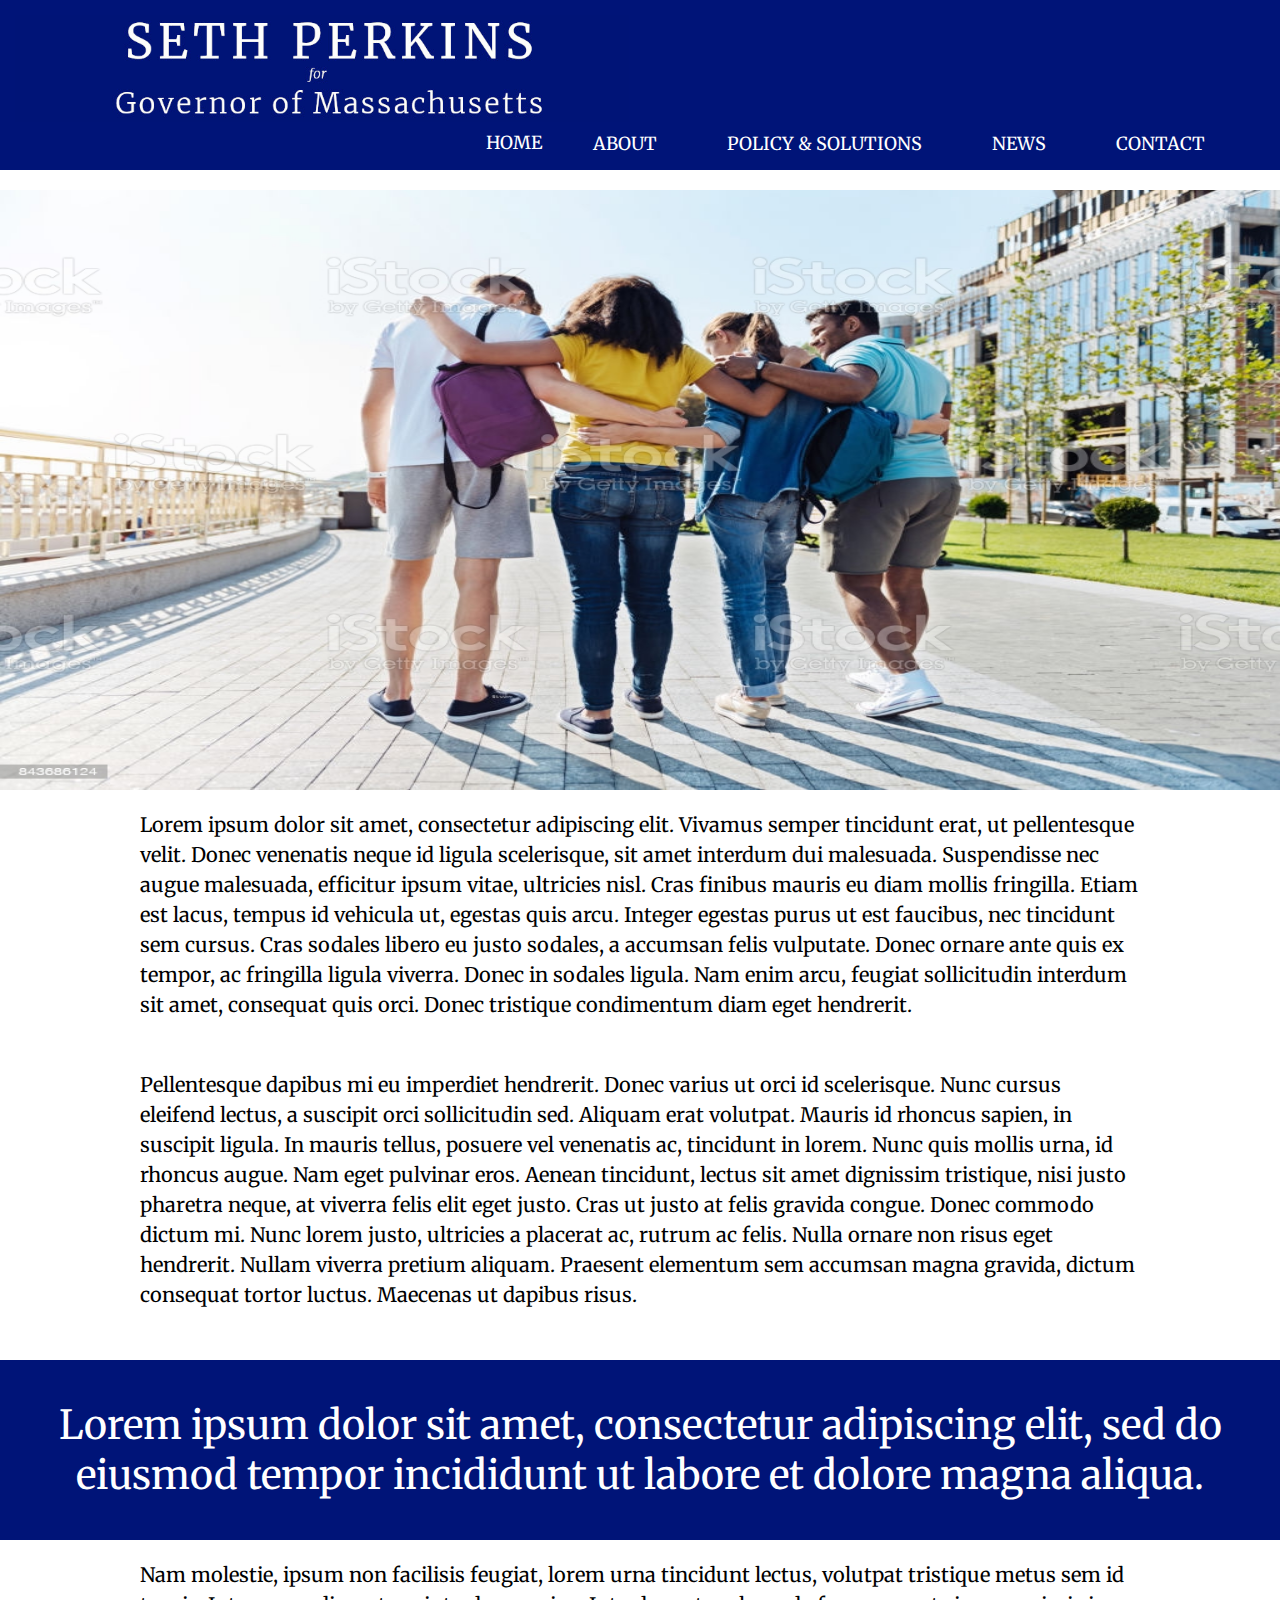
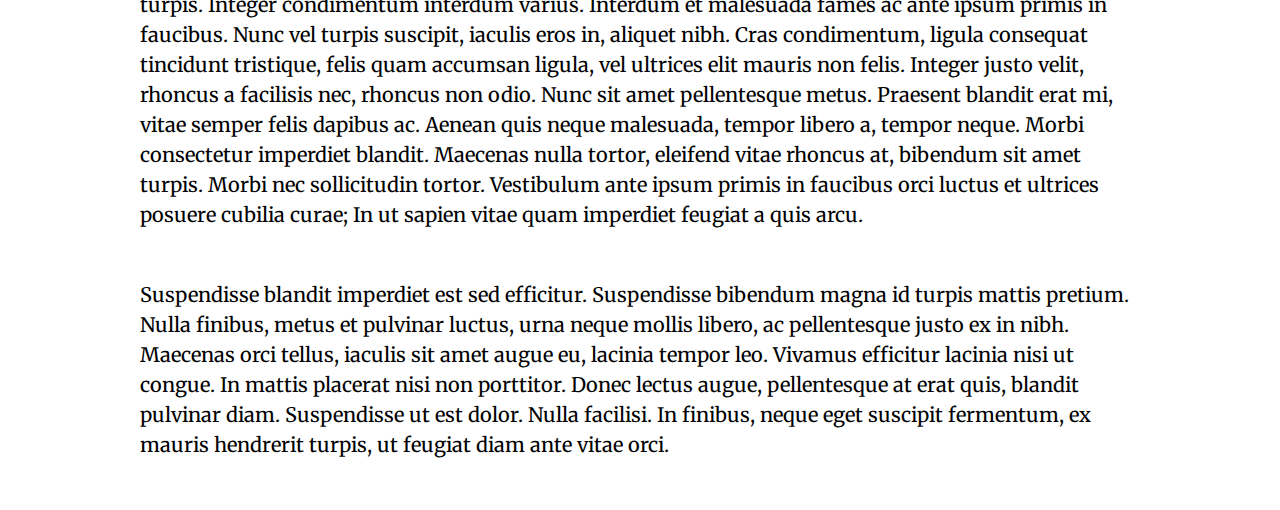
==== index.html @ c6f62f86 "moved home button" ====
<!DOCTYPE HTML>

<html>
	<head>
		<title class="title">Perkins 2022</title>
		<script src="javascript/slideshow.js"></script>
		<link rel="preconnect" href="https://fonts.gstatic.com">
		<link href="https://fonts.googleapis.com/css2?family=Merriweather&display=swap" rel="stylesheet">
		<link rel="stylesheet" href="css/perkins.css">
	</head>
	<body>
<header class="header">
		<a href="index.html"><img src="images/name-banner-smaller.jpg" class="name"></a>
		<div class="topnav">  
				
  <div class="dropdown">
    <button class="dropbtn">Contact
    </button>
    <div class="dropdown-content">
      <a href="example.html">Link 1</a>
      <a href="example.html">Link 2</a>
      <a href="example.html">Link 3</a>
    </div>
  </div>
            <div class="dropdown">
    <button class="dropbtn">News
    </button>
    <div class="dropdown-content">
      <a href="example.html">Link 1</a>
      <a href="example.html">Link 2</a>
      <a href="example.html">Link 3</a>
    </div>
  </div>
            <div class="dropdown">
    <button class="dropbtn">Policy &amp; Solutions
    </button>
    <div class="dropdown-content">
      <a href="example.html">Link 1</a>
      <a href="example.html">Link 2</a>
      <a href="example.html">Link 3</a>
    </div>
  </div>
            <div class="dropdown">
    <button class="dropbtn">About
    </button>
    <div class="dropdown-content">
      <a href="example.html">Link 1</a>
      <a href="example.html">Link 2</a>
      <a href="example.html">Link 3</a>
    </div>
  </div>
  <a href="index.html">Home</a>
		</div>
	</header>
<br>
	
	<main>
<div class="slider" id="main-slider">
	<div class="slider-wrapper">
		<img src="images/boston.jpg" class="slide" style="opacity: 1;">
		<img src="images/bog.jpg" class="slide" style="opacity: 0;">
		<img src="images/youths.jpg" class="slide" style="opacity: 1;">
		<img src="images/farm.jpg" class="slide" style="opacity: 0;">
	</div>
</div>	


 <p>Lorem ipsum dolor sit amet, consectetur adipiscing elit. Vivamus semper tincidunt erat, ut pellentesque velit. Donec venenatis neque id ligula scelerisque, sit amet interdum dui malesuada. Suspendisse nec augue malesuada, efficitur ipsum vitae, ultricies nisl. Cras finibus mauris eu diam mollis fringilla. Etiam est lacus, tempus id vehicula ut, egestas quis arcu. Integer egestas purus ut est faucibus, nec tincidunt sem cursus. Cras sodales libero eu justo sodales, a accumsan felis vulputate. Donec ornare ante quis ex tempor, ac fringilla ligula viverra. Donec in sodales ligula. Nam enim arcu, feugiat sollicitudin interdum sit amet, consequat quis orci. Donec tristique condimentum diam eget hendrerit.</p>

<p>Pellentesque dapibus mi eu imperdiet hendrerit. Donec varius ut orci id scelerisque. Nunc cursus eleifend lectus, a suscipit orci sollicitudin sed. Aliquam erat volutpat. Mauris id rhoncus sapien, in suscipit ligula. In mauris tellus, posuere vel venenatis ac, tincidunt in lorem. Nunc quis mollis urna, id rhoncus augue. Nam eget pulvinar eros. Aenean tincidunt, lectus sit amet dignissim tristique, nisi justo pharetra neque, at viverra felis elit eget justo. Cras ut justo at felis gravida congue. Donec commodo dictum mi. Nunc lorem justo, ultricies a placerat ac, rutrum ac felis. Nulla ornare non risus eget hendrerit. Nullam viverra pretium aliquam. Praesent elementum sem accumsan magna gravida, dictum consequat tortor luctus. Maecenas ut dapibus risus.</p>

    <div class="pullquote">
    <span>Lorem ipsum dolor sit amet, consectetur adipiscing elit, sed do eiusmod tempor incididunt ut labore et dolore magna aliqua.</span>
    </div>
    
    <p>Nam molestie, ipsum non facilisis feugiat, lorem urna tincidunt lectus, volutpat tristique metus sem id turpis. Integer condimentum interdum varius. Interdum et malesuada fames ac ante ipsum primis in faucibus. Nunc vel turpis suscipit, iaculis eros in, aliquet nibh. Cras condimentum, ligula consequat tincidunt tristique, felis quam accumsan ligula, vel ultrices elit mauris non felis. Integer justo velit, rhoncus a facilisis nec, rhoncus non odio. Nunc sit amet pellentesque metus. Praesent blandit erat mi, vitae semper felis dapibus ac. Aenean quis neque malesuada, tempor libero a, tempor neque. Morbi consectetur imperdiet blandit. Maecenas nulla tortor, eleifend vitae rhoncus at, bibendum sit amet turpis. Morbi nec sollicitudin tortor. Vestibulum ante ipsum primis in faucibus orci luctus et ultrices posuere cubilia curae; In ut sapien vitae quam imperdiet feugiat a quis arcu.</p>

<p>Suspendisse blandit imperdiet est sed efficitur. Suspendisse bibendum magna id turpis mattis pretium. Nulla finibus, metus et pulvinar luctus, urna neque mollis libero, ac pellentesque justo ex in nibh. Maecenas orci tellus, iaculis sit amet augue eu, lacinia tempor leo. Vivamus efficitur lacinia nisi ut congue. In mattis placerat nisi non porttitor. Donec lectus augue, pellentesque at erat quis, blandit pulvinar diam. Suspendisse ut est dolor. Nulla facilisi. In finibus, neque eget suscipit fermentum, ex mauris hendrerit turpis, ut feugiat diam ante vitae orci.</p>
</main>
</body>
</html>
---- css/perkins.css ----
body {
	font-family: 'Merriweather', serif;
	background-color: white;
}

html,body {
	margin: 0;
	padding: 0;
}

p {
	margin: 20px 140px 50px;
	font-size: 20px;
	line-height: 30px;
}

.header {
  text-align: left;
  background: #001478;
  color: white;
  font-size: 30px;
  height: 170px;
  position: relative;
}

h1 {
	letter-spacing: 1px;
}

.page-title {
	text-align: center;
}

.section-title {
	margin: 50px 140px 0px;
}

.name {
	max-height: 150px;
	padding: 15px;
	max-width: 48%;

}

.topnav {
	margin-right: 40px;
  text-transform: uppercase;
  position: absolute;
bottom: 0;
right: 0;
}

.topnav a {
  float: right;
  font-size: 18px;
  color: white;
  text-align: center;
  padding: 14px 16px;
  text-decoration: none;
}

.topnav a:hover {
  text-decoration: underline;
}

.dropdown {
  float: right;
  overflow: hidden;
  text-transform: uppercase;
}

.dropdown .dropbtn {
  font-size: 18px;
  border: none;
  outline: none;
  color: white;
  padding: 15px 35px;
  background-color: inherit;
  font-family: inherit; /* Important for vertical align on mobile phones */
  margin: 0; /* Important for vertical align on mobile phones */

  text-transform: uppercase;
}

.dropbtn:hover {
	text-decoration: underline;
}


.dropdown-content {
  display: none;
  position: absolute;
  background-color: #820707;
  min-width: 150px;
  box-shadow: 0px 8px 16px 0px rgba(0,0,0,0.2);
  z-index: 1;
}

.dropdown-content a {
  float: none;
  color: white;
  padding: 12px 16px;
  text-decoration: none;
  display: block;
  text-align: left;
  border-bottom: 1px solid black;
}

/* Show the dropdown menu on hover */
.dropdown:hover .dropdown-content {
  display: block;
}


.slider {
	width: 100%;
	
}

.slider-wrapper {
	width: 100%;
	height: 600px;
	position: relative;
}

.slide {
	float: left;
	position: absolute;
	width: 100%;
	height: 100%;
	opacity: 0;
	transition: opacity 1s linear;
}

.slider-wrapper > .slide:first-child {
	opacity: 1;
}

.pullquote {
	text-align: center;
	display: inline-block;
	background-color: #001478;
	color: white;
	padding: 40px 20px;
	font-size: 40px;
	vertical-align: middle;
}
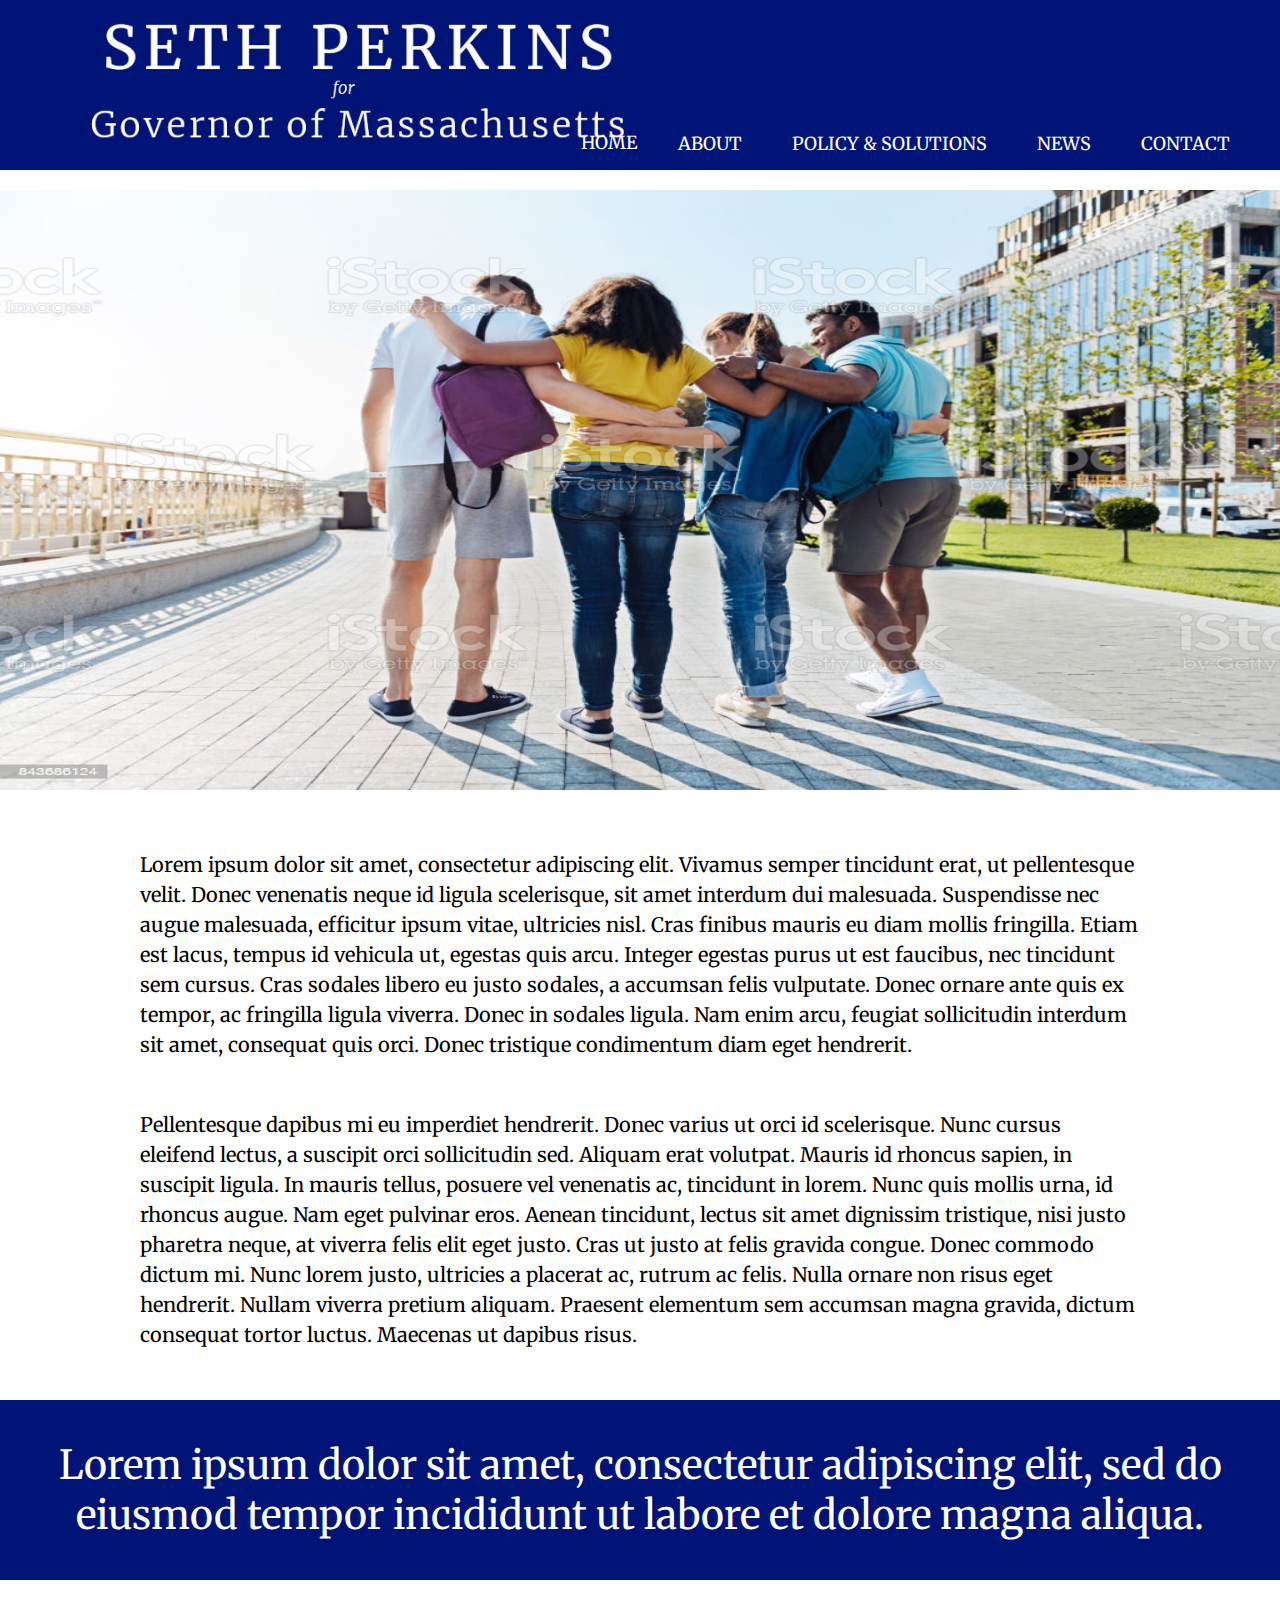
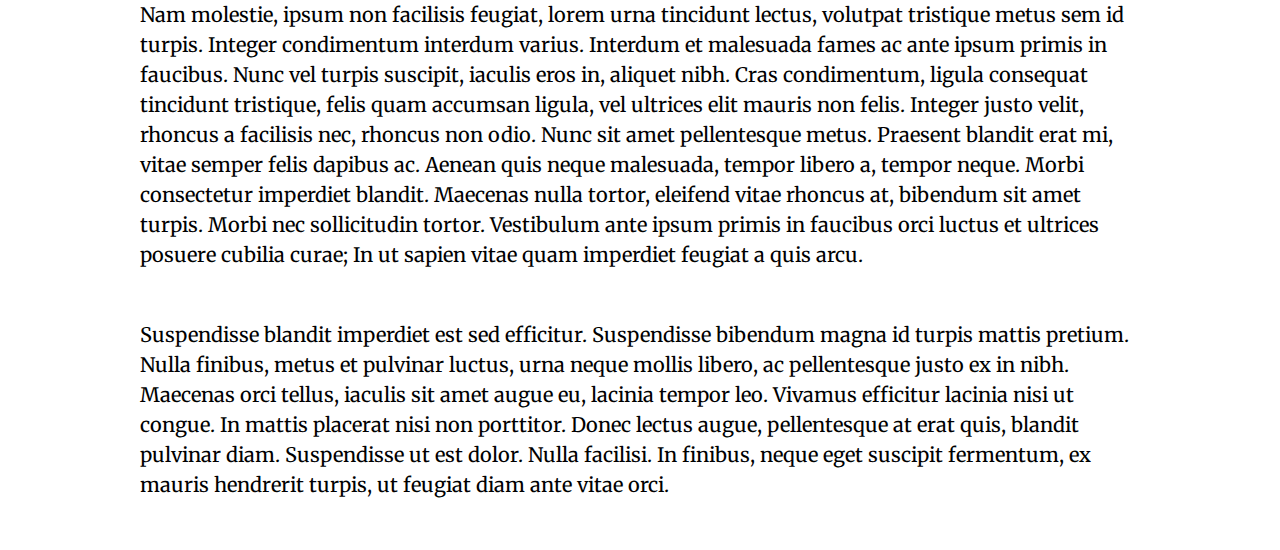
==== commit 65f9e789: "adjusting break after slides" ====
--- a/index.html
+++ b/index.html
@@ -63,7 +63,7 @@
 		<img src="images/farm.jpg" class="slide" style="opacity: 0;">
 	</div>
 </div>	
-
+<br> <br>
 
  <p>Lorem ipsum dolor sit amet, consectetur adipiscing elit. Vivamus semper tincidunt erat, ut pellentesque velit. Donec venenatis neque id ligula scelerisque, sit amet interdum dui malesuada. Suspendisse nec augue malesuada, efficitur ipsum vitae, ultricies nisl. Cras finibus mauris eu diam mollis fringilla. Etiam est lacus, tempus id vehicula ut, egestas quis arcu. Integer egestas purus ut est faucibus, nec tincidunt sem cursus. Cras sodales libero eu justo sodales, a accumsan felis vulputate. Donec ornare ante quis ex tempor, ac fringilla ligula viverra. Donec in sodales ligula. Nam enim arcu, feugiat sollicitudin interdum sit amet, consequat quis orci. Donec tristique condimentum diam eget hendrerit.</p>
 
--- a/css/perkins.css
+++ b/css/perkins.css
@@ -36,14 +36,15 @@
 }
 
 .name {
-	max-height: 150px;
-	padding: 15px;
-	max-width: 48%;
+  max-height: 150px;
+  padding: 15px;
+  max-width: 60%;
+  margin-left: -50px
 
 }
 
 .topnav {
-	margin-right: 40px;
+	margin-right: 25px;
   text-transform: uppercase;
   position: absolute;
 bottom: 0;
@@ -74,7 +75,7 @@
   border: none;
   outline: none;
   color: white;
-  padding: 15px 35px;
+  padding: 15px 25px;
   background-color: inherit;
   font-family: inherit; /* Important for vertical align on mobile phones */
   margin: 0; /* Important for vertical align on mobile phones */
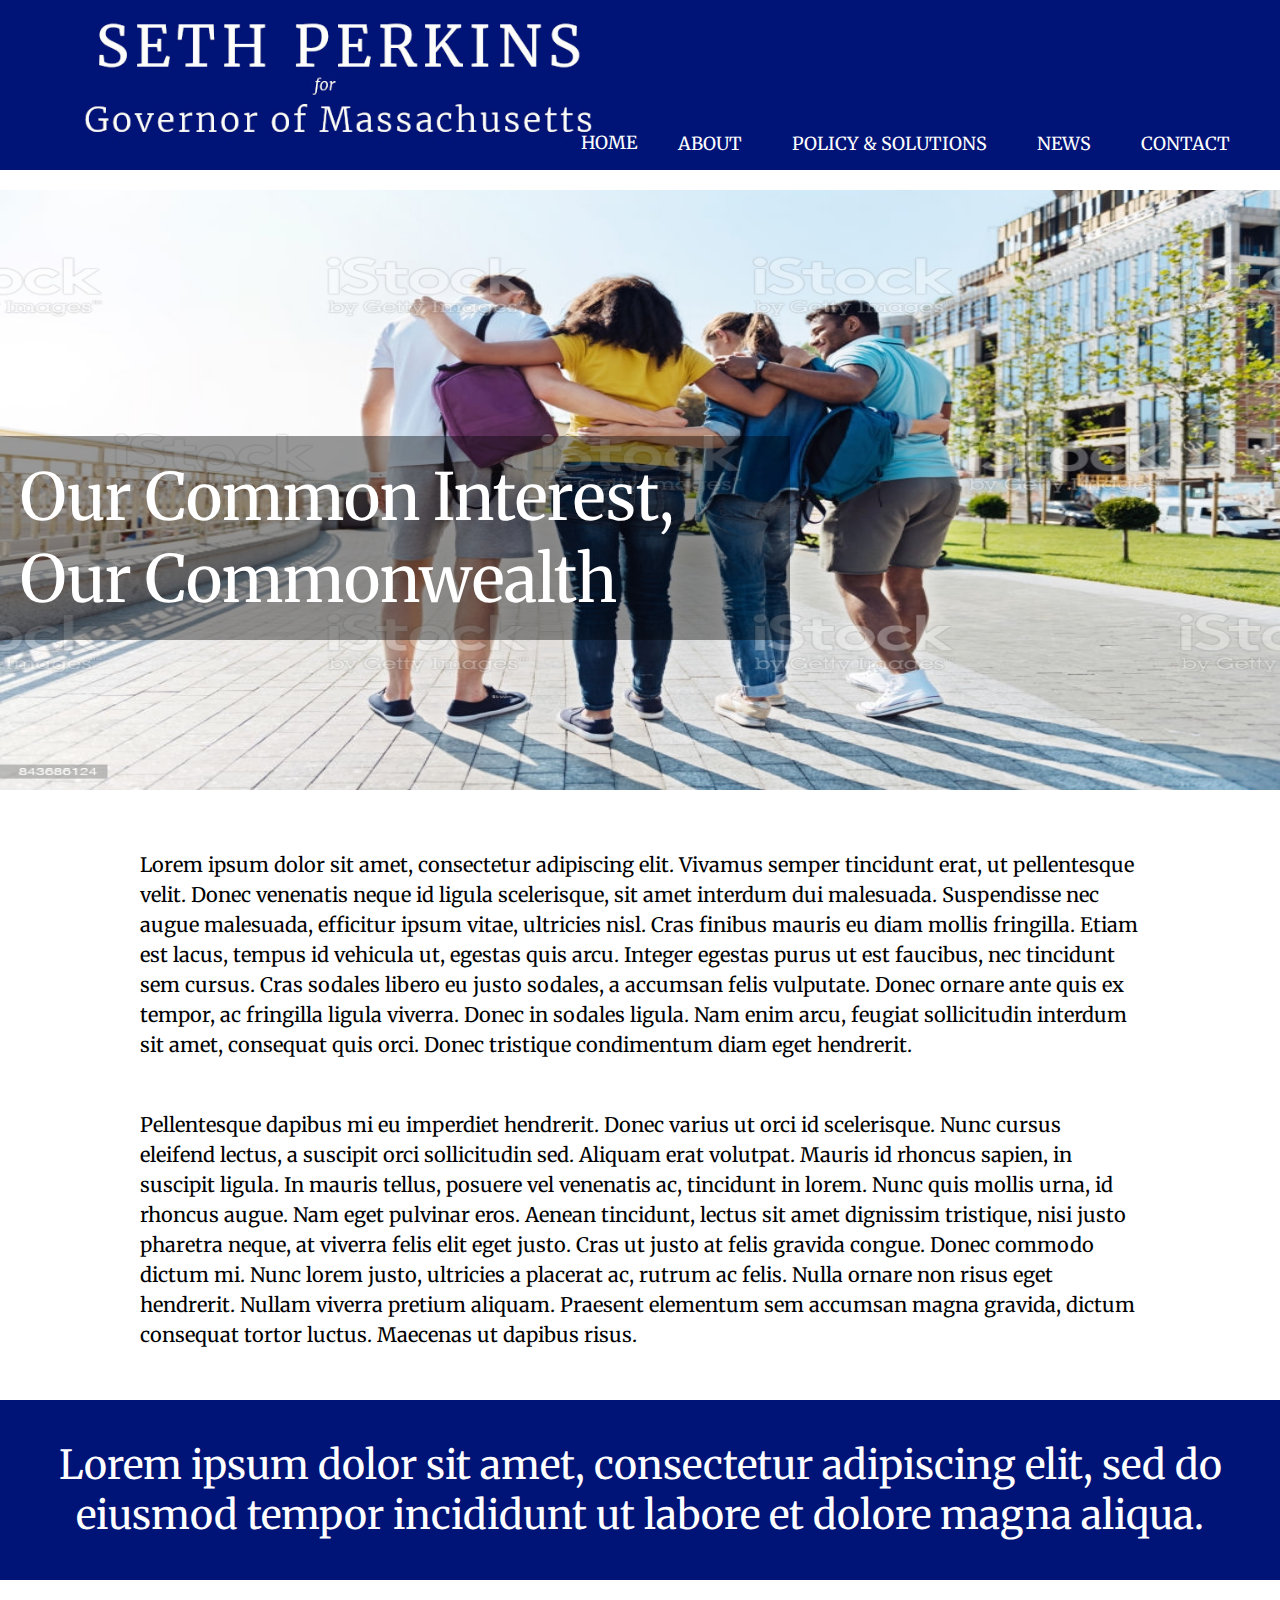
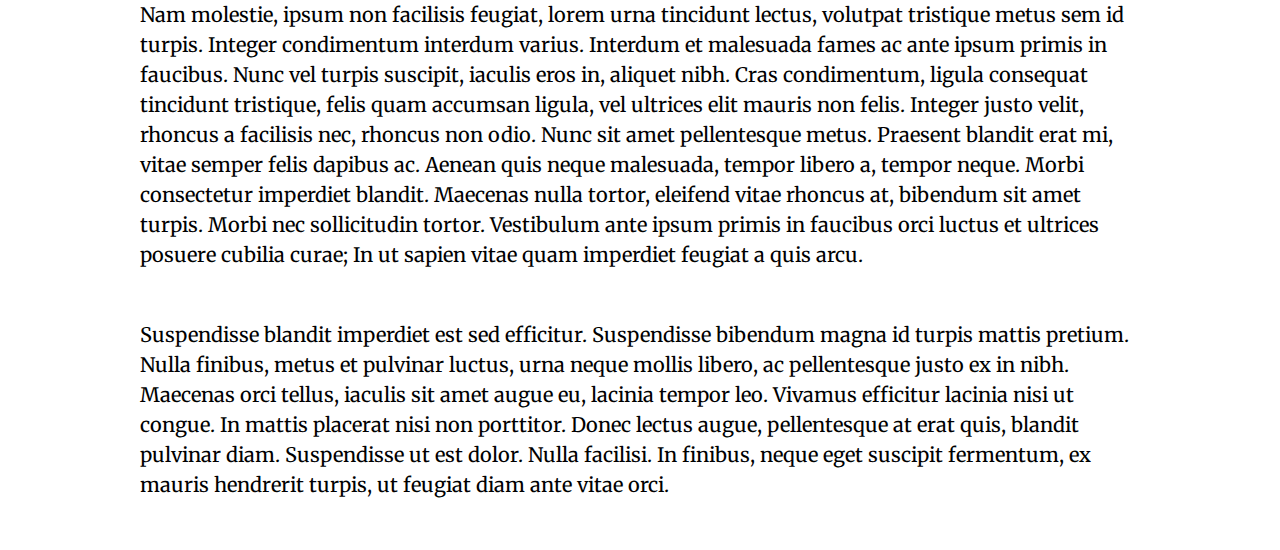
==== commit a0fcf834: "slide overlay, header tweak" ====
--- a/index.html
+++ b/index.html
@@ -61,6 +61,7 @@
 		<img src="images/bog.jpg" class="slide" style="opacity: 0;">
 		<img src="images/youths.jpg" class="slide" style="opacity: 1;">
 		<img src="images/farm.jpg" class="slide" style="opacity: 0;">
+		<div class="text-block">Our Common Interest, Our Commonwealth</div>
 	</div>
 </div>	
 <br> <br>
--- a/css/perkins.css
+++ b/css/perkins.css
@@ -29,6 +29,7 @@
 
 .page-title {
 	text-align: center;
+  margin: 30px;
 }
 
 .section-title {
@@ -38,7 +39,7 @@
 .name {
   max-height: 150px;
   padding: 15px;
-  max-width: 60%;
+  max-width: 57%;
   margin-left: -50px
 
 }
@@ -137,6 +138,16 @@
 	opacity: 1;
 }
 
+.text-block {
+  position: absolute;
+  bottom: 150px;
+  background-color:hsla(0, 0%, 0%, 0.4);
+  color: white;
+  font-size: 65px;
+  width: 750px;
+  padding: 20px;
+}
+
 .pullquote {
 	text-align: center;
 	display: inline-block;
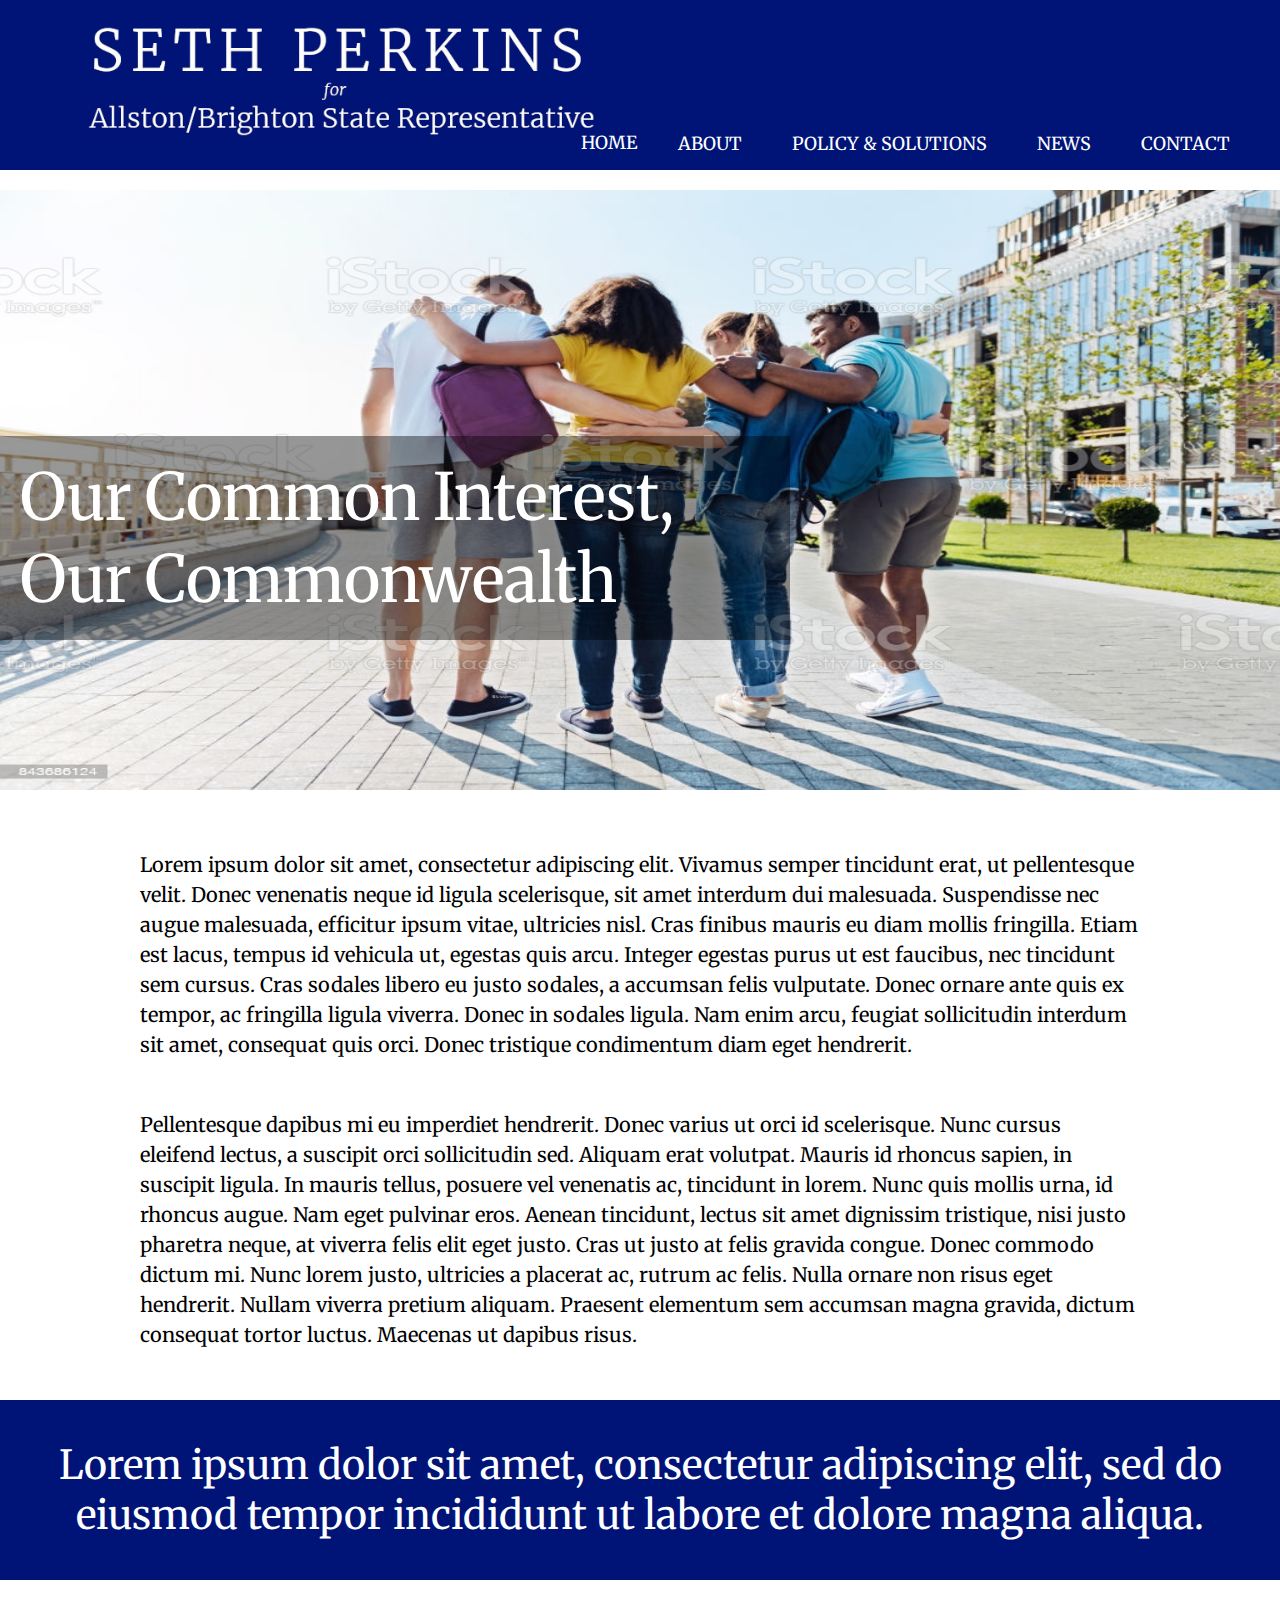
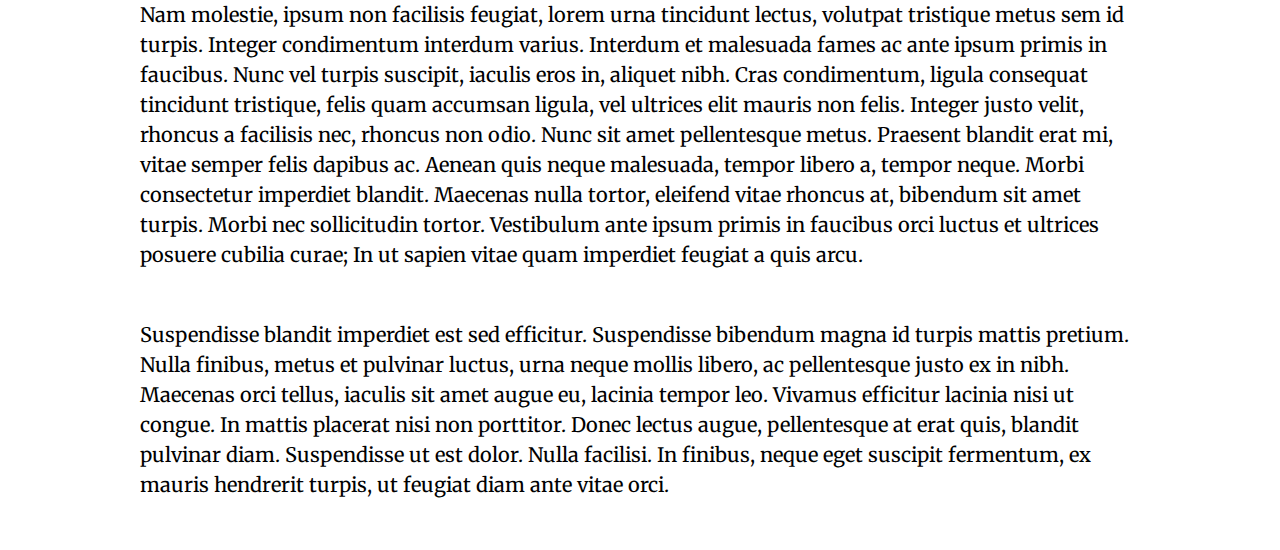
==== commit 58df588f: "changing gov to state rep" ====
--- a/index.html
+++ b/index.html
@@ -1,82 +1,74 @@
 <!DOCTYPE HTML>
-
 <html>
-	<head>
-		<title class="title">Perkins 2022</title>
-		<script src="javascript/slideshow.js"></script>
-		<link rel="preconnect" href="https://fonts.gstatic.com">
-		<link href="https://fonts.googleapis.com/css2?family=Merriweather&display=swap" rel="stylesheet">
-		<link rel="stylesheet" href="css/perkins.css">
-	</head>
-	<body>
-<header class="header">
-		<a href="index.html"><img src="images/name-banner-smaller.jpg" class="name"></a>
-		<div class="topnav">  
-				
-  <div class="dropdown">
-    <button class="dropbtn">Contact
-    </button>
-    <div class="dropdown-content">
-      <a href="example.html">Link 1</a>
-      <a href="example.html">Link 2</a>
-      <a href="example.html">Link 3</a>
-    </div>
-  </div>
+   <head>
+      <title class="title">Perkins 2022</title>
+      <script src="javascript/slideshow.js"></script>
+      <link rel="preconnect" href="https://fonts.gstatic.com">
+      <link href="https://fonts.googleapis.com/css2?family=Merriweather&display=swap" rel="stylesheet">
+      <link rel="stylesheet" href="css/perkins.css">
+   </head>
+   <body>
+      <header class="header">
+         <a href="index.html"><img src="images/state-rep.jpg" class="name"></a>
+         <div class="topnav">
             <div class="dropdown">
-    <button class="dropbtn">News
-    </button>
-    <div class="dropdown-content">
-      <a href="example.html">Link 1</a>
-      <a href="example.html">Link 2</a>
-      <a href="example.html">Link 3</a>
-    </div>
-  </div>
+               <button class="dropbtn">Contact
+               </button>
+               <div class="dropdown-content">
+                  <a href="example.html">Link 1</a>
+                  <a href="example.html">Link 2</a>
+                  <a href="example.html">Link 3</a>
+               </div>
+            </div>
             <div class="dropdown">
-    <button class="dropbtn">Policy &amp; Solutions
-    </button>
-    <div class="dropdown-content">
-      <a href="example.html">Link 1</a>
-      <a href="example.html">Link 2</a>
-      <a href="example.html">Link 3</a>
-    </div>
-  </div>
+               <button class="dropbtn">News
+               </button>
+               <div class="dropdown-content">
+                  <a href="example.html">Link 1</a>
+                  <a href="example.html">Link 2</a>
+                  <a href="example.html">Link 3</a>
+               </div>
+            </div>
             <div class="dropdown">
-    <button class="dropbtn">About
-    </button>
-    <div class="dropdown-content">
-      <a href="example.html">Link 1</a>
-      <a href="example.html">Link 2</a>
-      <a href="example.html">Link 3</a>
-    </div>
-  </div>
-  <a href="index.html">Home</a>
-		</div>
-	</header>
-<br>
-	
-	<main>
-<div class="slider" id="main-slider">
-	<div class="slider-wrapper">
-		<img src="images/boston.jpg" class="slide" style="opacity: 1;">
-		<img src="images/bog.jpg" class="slide" style="opacity: 0;">
-		<img src="images/youths.jpg" class="slide" style="opacity: 1;">
-		<img src="images/farm.jpg" class="slide" style="opacity: 0;">
-		<div class="text-block">Our Common Interest, Our Commonwealth</div>
-	</div>
-</div>	
-<br> <br>
-
- <p>Lorem ipsum dolor sit amet, consectetur adipiscing elit. Vivamus semper tincidunt erat, ut pellentesque velit. Donec venenatis neque id ligula scelerisque, sit amet interdum dui malesuada. Suspendisse nec augue malesuada, efficitur ipsum vitae, ultricies nisl. Cras finibus mauris eu diam mollis fringilla. Etiam est lacus, tempus id vehicula ut, egestas quis arcu. Integer egestas purus ut est faucibus, nec tincidunt sem cursus. Cras sodales libero eu justo sodales, a accumsan felis vulputate. Donec ornare ante quis ex tempor, ac fringilla ligula viverra. Donec in sodales ligula. Nam enim arcu, feugiat sollicitudin interdum sit amet, consequat quis orci. Donec tristique condimentum diam eget hendrerit.</p>
-
-<p>Pellentesque dapibus mi eu imperdiet hendrerit. Donec varius ut orci id scelerisque. Nunc cursus eleifend lectus, a suscipit orci sollicitudin sed. Aliquam erat volutpat. Mauris id rhoncus sapien, in suscipit ligula. In mauris tellus, posuere vel venenatis ac, tincidunt in lorem. Nunc quis mollis urna, id rhoncus augue. Nam eget pulvinar eros. Aenean tincidunt, lectus sit amet dignissim tristique, nisi justo pharetra neque, at viverra felis elit eget justo. Cras ut justo at felis gravida congue. Donec commodo dictum mi. Nunc lorem justo, ultricies a placerat ac, rutrum ac felis. Nulla ornare non risus eget hendrerit. Nullam viverra pretium aliquam. Praesent elementum sem accumsan magna gravida, dictum consequat tortor luctus. Maecenas ut dapibus risus.</p>
-
-    <div class="pullquote">
-    <span>Lorem ipsum dolor sit amet, consectetur adipiscing elit, sed do eiusmod tempor incididunt ut labore et dolore magna aliqua.</span>
-    </div>
-    
-    <p>Nam molestie, ipsum non facilisis feugiat, lorem urna tincidunt lectus, volutpat tristique metus sem id turpis. Integer condimentum interdum varius. Interdum et malesuada fames ac ante ipsum primis in faucibus. Nunc vel turpis suscipit, iaculis eros in, aliquet nibh. Cras condimentum, ligula consequat tincidunt tristique, felis quam accumsan ligula, vel ultrices elit mauris non felis. Integer justo velit, rhoncus a facilisis nec, rhoncus non odio. Nunc sit amet pellentesque metus. Praesent blandit erat mi, vitae semper felis dapibus ac. Aenean quis neque malesuada, tempor libero a, tempor neque. Morbi consectetur imperdiet blandit. Maecenas nulla tortor, eleifend vitae rhoncus at, bibendum sit amet turpis. Morbi nec sollicitudin tortor. Vestibulum ante ipsum primis in faucibus orci luctus et ultrices posuere cubilia curae; In ut sapien vitae quam imperdiet feugiat a quis arcu.</p>
-
-<p>Suspendisse blandit imperdiet est sed efficitur. Suspendisse bibendum magna id turpis mattis pretium. Nulla finibus, metus et pulvinar luctus, urna neque mollis libero, ac pellentesque justo ex in nibh. Maecenas orci tellus, iaculis sit amet augue eu, lacinia tempor leo. Vivamus efficitur lacinia nisi ut congue. In mattis placerat nisi non porttitor. Donec lectus augue, pellentesque at erat quis, blandit pulvinar diam. Suspendisse ut est dolor. Nulla facilisi. In finibus, neque eget suscipit fermentum, ex mauris hendrerit turpis, ut feugiat diam ante vitae orci.</p>
-</main>
-</body>
+               <button class="dropbtn">Policy &amp; Solutions
+               </button>
+               <div class="dropdown-content">
+                  <a href="example.html">Link 1</a>
+                  <a href="example.html">Link 2</a>
+                  <a href="example.html">Link 3</a>
+               </div>
+            </div>
+            <div class="dropdown">
+               <button class="dropbtn">About
+               </button>
+               <div class="dropdown-content">
+                  <a href="example.html">Link 1</a>
+                  <a href="example.html">Link 2</a>
+                  <a href="example.html">Link 3</a>
+               </div>
+            </div>
+            <a href="index.html">Home</a>
+         </div>
+      </header>
+      <br>
+      <main>
+         <div class="slider" id="main-slider">
+            <div class="slider-wrapper">
+               <img src="images/boston.jpg" class="slide" style="opacity: 1;">
+               <img src="images/bog.jpg" class="slide" style="opacity: 0;">
+               <img src="images/youths.jpg" class="slide" style="opacity: 1;">
+               <img src="images/farm.jpg" class="slide" style="opacity: 0;">
+               <div class="text-block">Our Common Interest, Our Commonwealth</div>
+            </div>
+         </div>
+         <br> <br>
+         <p>Lorem ipsum dolor sit amet, consectetur adipiscing elit. Vivamus semper tincidunt erat, ut pellentesque velit. Donec venenatis neque id ligula scelerisque, sit amet interdum dui malesuada. Suspendisse nec augue malesuada, efficitur ipsum vitae, ultricies nisl. Cras finibus mauris eu diam mollis fringilla. Etiam est lacus, tempus id vehicula ut, egestas quis arcu. Integer egestas purus ut est faucibus, nec tincidunt sem cursus. Cras sodales libero eu justo sodales, a accumsan felis vulputate. Donec ornare ante quis ex tempor, ac fringilla ligula viverra. Donec in sodales ligula. Nam enim arcu, feugiat sollicitudin interdum sit amet, consequat quis orci. Donec tristique condimentum diam eget hendrerit.</p>
+         <p>Pellentesque dapibus mi eu imperdiet hendrerit. Donec varius ut orci id scelerisque. Nunc cursus eleifend lectus, a suscipit orci sollicitudin sed. Aliquam erat volutpat. Mauris id rhoncus sapien, in suscipit ligula. In mauris tellus, posuere vel venenatis ac, tincidunt in lorem. Nunc quis mollis urna, id rhoncus augue. Nam eget pulvinar eros. Aenean tincidunt, lectus sit amet dignissim tristique, nisi justo pharetra neque, at viverra felis elit eget justo. Cras ut justo at felis gravida congue. Donec commodo dictum mi. Nunc lorem justo, ultricies a placerat ac, rutrum ac felis. Nulla ornare non risus eget hendrerit. Nullam viverra pretium aliquam. Praesent elementum sem accumsan magna gravida, dictum consequat tortor luctus. Maecenas ut dapibus risus.</p>
+         <div class="pullquote">
+            <span>Lorem ipsum dolor sit amet, consectetur adipiscing elit, sed do eiusmod tempor incididunt ut labore et dolore magna aliqua.</span>
+         </div>
+         <p>Nam molestie, ipsum non facilisis feugiat, lorem urna tincidunt lectus, volutpat tristique metus sem id turpis. Integer condimentum interdum varius. Interdum et malesuada fames ac ante ipsum primis in faucibus. Nunc vel turpis suscipit, iaculis eros in, aliquet nibh. Cras condimentum, ligula consequat tincidunt tristique, felis quam accumsan ligula, vel ultrices elit mauris non felis. Integer justo velit, rhoncus a facilisis nec, rhoncus non odio. Nunc sit amet pellentesque metus. Praesent blandit erat mi, vitae semper felis dapibus ac. Aenean quis neque malesuada, tempor libero a, tempor neque. Morbi consectetur imperdiet blandit. Maecenas nulla tortor, eleifend vitae rhoncus at, bibendum sit amet turpis. Morbi nec sollicitudin tortor. Vestibulum ante ipsum primis in faucibus orci luctus et ultrices posuere cubilia curae; In ut sapien vitae quam imperdiet feugiat a quis arcu.</p>
+         <p>Suspendisse blandit imperdiet est sed efficitur. Suspendisse bibendum magna id turpis mattis pretium. Nulla finibus, metus et pulvinar luctus, urna neque mollis libero, ac pellentesque justo ex in nibh. Maecenas orci tellus, iaculis sit amet augue eu, lacinia tempor leo. Vivamus efficitur lacinia nisi ut congue. In mattis placerat nisi non porttitor. Donec lectus augue, pellentesque at erat quis, blandit pulvinar diam. Suspendisse ut est dolor. Nulla facilisi. In finibus, neque eget suscipit fermentum, ex mauris hendrerit turpis, ut feugiat diam ante vitae orci.</p>
+      </main>
+   </body>
 </html>--- a/css/perkins.css
+++ b/css/perkins.css
@@ -1,18 +1,30 @@
+/*--General Styles--*/
+
 body {
-	font-family: 'Merriweather', serif;
-	background-color: white;
+  font-family: 'Merriweather', serif;
+  background-color: white;
 }
 
-html,body {
-	margin: 0;
-	padding: 0;
+html,
+body {
+  margin: 0;
+  padding: 0;
 }
 
 p {
-	margin: 20px 140px 50px;
-	font-size: 20px;
-	line-height: 30px;
+  margin: 20px 140px 50px;
+  font-size: 20px;
+  line-height: 30px;
 }
+
+h1 {
+  letter-spacing: 1px;
+}
+
+
+
+
+/*--Top Bar--*/
 
 .header {
   text-align: left;
@@ -23,33 +35,20 @@
   position: relative;
 }
 
-h1 {
-	letter-spacing: 1px;
-}
-
-.page-title {
-	text-align: center;
-  margin: 30px;
-}
-
-.section-title {
-	margin: 50px 140px 0px;
-}
 
 .name {
   max-height: 150px;
   padding: 15px;
-  max-width: 57%;
+  max-width: 58%;
   margin-left: -50px
-
 }
 
 .topnav {
-	margin-right: 25px;
+  margin-right: 25px;
   text-transform: uppercase;
   position: absolute;
-bottom: 0;
-right: 0;
+  bottom: 0;
+  right: 0;
 }
 
 .topnav a {
@@ -78,23 +77,23 @@
   color: white;
   padding: 15px 25px;
   background-color: inherit;
-  font-family: inherit; /* Important for vertical align on mobile phones */
-  margin: 0; /* Important for vertical align on mobile phones */
-
+  font-family: inherit;
+  /* Important for vertical align on mobile phones */
+  margin: 0;
+  /* Important for vertical align on mobile phones */
   text-transform: uppercase;
 }
 
 .dropbtn:hover {
-	text-decoration: underline;
+  text-decoration: underline;
 }
-
 
 .dropdown-content {
   display: none;
   position: absolute;
   background-color: #820707;
   min-width: 150px;
-  box-shadow: 0px 8px 16px 0px rgba(0,0,0,0.2);
+  box-shadow: 0px 8px 16px 0px rgba(0, 0, 0, 0.2);
   z-index: 1;
 }
 
@@ -108,52 +107,70 @@
   border-bottom: 1px solid black;
 }
 
+
 /* Show the dropdown menu on hover */
 .dropdown:hover .dropdown-content {
   display: block;
 }
 
 
+
+
+/*--Content and Typography--*/
+
+.page-title {
+  text-align: center;
+  margin: 30px;
+}
+
+.section-title {
+  margin: 50px 140px 0px;
+}
+
+.pullquote {
+  text-align: center;
+  display: inline-block;
+  background-color: #001478;
+  color: white;
+  padding: 40px 20px;
+  font-size: 40px;
+  vertical-align: middle;
+}
+
+
+
+
+/*--Slider--*/
+
 .slider {
-	width: 100%;
-	
+  width: 100%;
 }
 
 .slider-wrapper {
-	width: 100%;
-	height: 600px;
-	position: relative;
+  width: 100%;
+  height: 600px;
+  position: relative;
 }
 
 .slide {
-	float: left;
-	position: absolute;
-	width: 100%;
-	height: 100%;
-	opacity: 0;
-	transition: opacity 1s linear;
+  float: left;
+  position: absolute;
+  width: 100%;
+  height: 100%;
+  opacity: 0;
+  transition: opacity 1s linear;
 }
 
-.slider-wrapper > .slide:first-child {
-	opacity: 1;
+.slider-wrapper>.slide:first-child {
+  opacity: 1;
 }
 
 .text-block {
   position: absolute;
   bottom: 150px;
-  background-color:hsla(0, 0%, 0%, 0.4);
+  background-color: hsla(0, 0%, 0%, 0.4);
   color: white;
   font-size: 65px;
   width: 750px;
   padding: 20px;
-}
-
-.pullquote {
-	text-align: center;
-	display: inline-block;
-	background-color: #001478;
-	color: white;
-	padding: 40px 20px;
-	font-size: 40px;
-	vertical-align: middle;
 }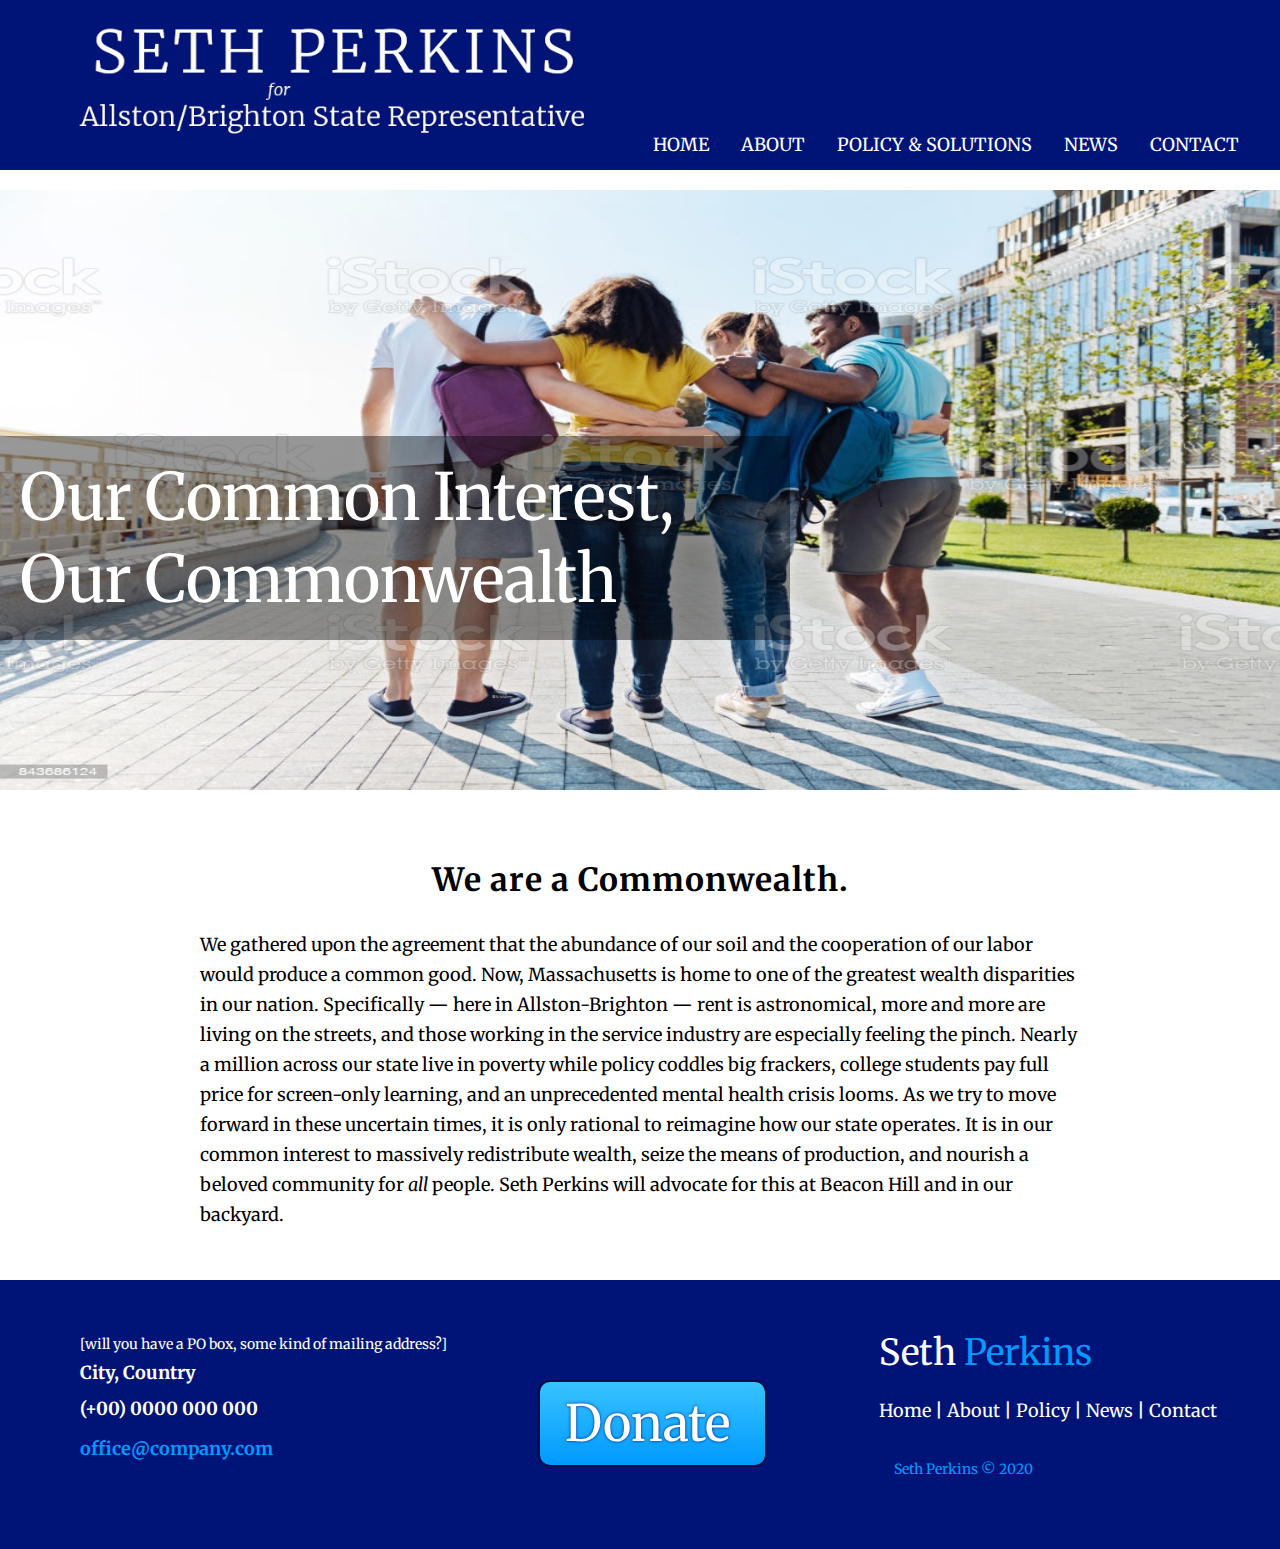
==== commit 0360dab9: "adding content and footer" ====
--- a/index.html
+++ b/index.html
@@ -11,13 +11,11 @@
       <header class="header">
          <a href="index.html"><img src="images/state-rep.jpg" class="name"></a>
          <div class="topnav">
-            <div class="dropdown">
+      <!--       <div class="dropdown">
                <button class="dropbtn">Contact
                </button>
                <div class="dropdown-content">
-                  <a href="example.html">Link 1</a>
-                  <a href="example.html">Link 2</a>
-                  <a href="example.html">Link 3</a>
+                  <a href="contact-form.html">Get in touch</a>
                </div>
             </div>
             <div class="dropdown">
@@ -37,8 +35,8 @@
                   <a href="example.html">Link 2</a>
                   <a href="example.html">Link 3</a>
                </div>
-            </div>
-            <div class="dropdown">
+            </div> -->
+            <!-- <div class="dropdown">
                <button class="dropbtn">About
                </button>
                <div class="dropdown-content">
@@ -46,7 +44,11 @@
                   <a href="example.html">Link 2</a>
                   <a href="example.html">Link 3</a>
                </div>
-            </div>
+            </div> -->
+            <a href="contact-form.html">Contact</a>
+            <a href="example.html">News</a>
+            <a href="policy.html">Policy &amp; Solutions</a>
+            <a href="about.html">About</a>
             <a href="index.html">Home</a>
          </div>
       </header>
@@ -62,13 +64,61 @@
             </div>
          </div>
          <br> <br>
-         <p>Lorem ipsum dolor sit amet, consectetur adipiscing elit. Vivamus semper tincidunt erat, ut pellentesque velit. Donec venenatis neque id ligula scelerisque, sit amet interdum dui malesuada. Suspendisse nec augue malesuada, efficitur ipsum vitae, ultricies nisl. Cras finibus mauris eu diam mollis fringilla. Etiam est lacus, tempus id vehicula ut, egestas quis arcu. Integer egestas purus ut est faucibus, nec tincidunt sem cursus. Cras sodales libero eu justo sodales, a accumsan felis vulputate. Donec ornare ante quis ex tempor, ac fringilla ligula viverra. Donec in sodales ligula. Nam enim arcu, feugiat sollicitudin interdum sit amet, consequat quis orci. Donec tristique condimentum diam eget hendrerit.</p>
-         <p>Pellentesque dapibus mi eu imperdiet hendrerit. Donec varius ut orci id scelerisque. Nunc cursus eleifend lectus, a suscipit orci sollicitudin sed. Aliquam erat volutpat. Mauris id rhoncus sapien, in suscipit ligula. In mauris tellus, posuere vel venenatis ac, tincidunt in lorem. Nunc quis mollis urna, id rhoncus augue. Nam eget pulvinar eros. Aenean tincidunt, lectus sit amet dignissim tristique, nisi justo pharetra neque, at viverra felis elit eget justo. Cras ut justo at felis gravida congue. Donec commodo dictum mi. Nunc lorem justo, ultricies a placerat ac, rutrum ac felis. Nulla ornare non risus eget hendrerit. Nullam viverra pretium aliquam. Praesent elementum sem accumsan magna gravida, dictum consequat tortor luctus. Maecenas ut dapibus risus.</p>
+         <h1 class="page-title">We are a Commonwealth.</h1>
+         <p>We gathered upon the agreement that the abundance of our
+soil and the cooperation of our labor would produce a common good. Now,
+Massachusetts is home to one of the greatest wealth disparities in our nation.
+Specifically — here in Allston-Brighton — rent is astronomical, more and more are living
+on the streets, and those working in the service industry are especially feeling the pinch.
+Nearly a million across our state live in poverty while policy coddles big frackers, college
+students pay full price for screen-only learning, and an unprecedented mental health
+crisis looms. As we try to move forward in these uncertain times, it is only rational to
+reimagine how our state operates. It is in our common interest to massively redistribute
+wealth, seize the means of production, and nourish a beloved community for <em>all</em> people.
+Seth Perkins will advocate for this at Beacon Hill and in our backyard.</p>
+         <!-- <p>Pellentesque dapibus mi eu imperdiet hendrerit. Donec varius ut orci id scelerisque. Nunc cursus eleifend lectus, a suscipit orci sollicitudin sed. Aliquam erat volutpat. Mauris id rhoncus sapien, in suscipit ligula. In mauris tellus, posuere vel venenatis ac, tincidunt in lorem. Nunc quis mollis urna, id rhoncus augue. Nam eget pulvinar eros. Aenean tincidunt, lectus sit amet dignissim tristique, nisi justo pharetra neque, at viverra felis elit eget justo. Cras ut justo at felis gravida congue. Donec commodo dictum mi. Nunc lorem justo, ultricies a placerat ac, rutrum ac felis. Nulla ornare non risus eget hendrerit. Nullam viverra pretium aliquam. Praesent elementum sem accumsan magna gravida, dictum consequat tortor luctus. Maecenas ut dapibus risus.</p>
          <div class="pullquote">
             <span>Lorem ipsum dolor sit amet, consectetur adipiscing elit, sed do eiusmod tempor incididunt ut labore et dolore magna aliqua.</span>
          </div>
          <p>Nam molestie, ipsum non facilisis feugiat, lorem urna tincidunt lectus, volutpat tristique metus sem id turpis. Integer condimentum interdum varius. Interdum et malesuada fames ac ante ipsum primis in faucibus. Nunc vel turpis suscipit, iaculis eros in, aliquet nibh. Cras condimentum, ligula consequat tincidunt tristique, felis quam accumsan ligula, vel ultrices elit mauris non felis. Integer justo velit, rhoncus a facilisis nec, rhoncus non odio. Nunc sit amet pellentesque metus. Praesent blandit erat mi, vitae semper felis dapibus ac. Aenean quis neque malesuada, tempor libero a, tempor neque. Morbi consectetur imperdiet blandit. Maecenas nulla tortor, eleifend vitae rhoncus at, bibendum sit amet turpis. Morbi nec sollicitudin tortor. Vestibulum ante ipsum primis in faucibus orci luctus et ultrices posuere cubilia curae; In ut sapien vitae quam imperdiet feugiat a quis arcu.</p>
-         <p>Suspendisse blandit imperdiet est sed efficitur. Suspendisse bibendum magna id turpis mattis pretium. Nulla finibus, metus et pulvinar luctus, urna neque mollis libero, ac pellentesque justo ex in nibh. Maecenas orci tellus, iaculis sit amet augue eu, lacinia tempor leo. Vivamus efficitur lacinia nisi ut congue. In mattis placerat nisi non porttitor. Donec lectus augue, pellentesque at erat quis, blandit pulvinar diam. Suspendisse ut est dolor. Nulla facilisi. In finibus, neque eget suscipit fermentum, ex mauris hendrerit turpis, ut feugiat diam ante vitae orci.</p>
+         <p>Suspendisse blandit imperdiet est sed efficitur. Suspendisse bibendum magna id turpis mattis pretium. Nulla finibus, metus et pulvinar luctus, urna neque mollis libero, ac pellentesque justo ex in nibh. Maecenas orci tellus, iaculis sit amet augue eu, lacinia tempor leo. Vivamus efficitur lacinia nisi ut congue. In mattis placerat nisi non porttitor. Donec lectus augue, pellentesque at erat quis, blandit pulvinar diam. Suspendisse ut est dolor. Nulla facilisi. In finibus, neque eget suscipit fermentum, ex mauris hendrerit turpis, ut feugiat diam ante vitae orci.</p> -->
       </main>
    </body>
+<footer class="footer">
+  <div class="footer-left col-md-4 col-sm-6">
+    <div>
+      <i class="fa fa-map-marker"></i>
+      <p><span> [will you have a PO box, some kind of mailing address?]</span> City, Country</p>
+    </div>
+    <div>
+      <i class="fa fa-phone"></i>
+      <p> (+00) 0000 000 000</p>
+    </div>
+    <div>
+      <i class="fa fa-envelope"></i>
+      <p><a href="#"> office@company.com</a></p>
+    </div>
+  <!--   <div class="icons">
+      <a href="#"><i class="fa fa-facebook"></i></a>
+      <a href="#"><i class="fa fa-twitter"></i></a>
+      <a href="#"><i class="fa fa-linkedin"></i></a>
+      <a href="#"><i class="fa fa-google-plus"></i></a>
+      <a href="#"><i class="fa fa-instagram"></i></a>
+    </div> -->
+  </div>
+  <div class="footer-center col-md-4 col-sm-6">
+    <div class="testbutton">Donate</div>
+  </div>
+  <div class="footer-right col-md-4 col-sm-6">
+    <h2> Seth<span> Perkins</span></h2>
+    <p class="menu">
+      <a href="#"> Home</a> |
+      <a href="#"> About</a> |
+      <a href="#"> Policy</a> |
+      <a href="#"> News</a> |
+      <a href="#"> Contact</a>
+    </p>
+    <p class="name"> Seth Perkins &copy; 2020</p>
+  </div>
+</footer>
 </html>--- a/css/perkins.css
+++ b/css/perkins.css
@@ -12,8 +12,20 @@
 }
 
 p {
-  margin: 20px 140px 50px;
-  font-size: 20px;
+  margin: 20px 200px 50px;
+  font-size: 18px;
+  line-height: 30px;
+}
+
+ul {
+  margin: 20px 250px 50px;
+  font-size: 18px;
+  line-height: 30px;
+}
+
+ol {
+  margin: 20px 250px 50px;
+  font-size: 18px;
   line-height: 30px;
 }
 
@@ -21,6 +33,9 @@
   letter-spacing: 1px;
 }
 
+span {
+  text-align: center;
+}
 
 
 
@@ -102,6 +117,7 @@
   color: white;
   padding: 12px 16px;
   text-decoration: none;
+  text-transform: none;
   display: block;
   text-align: left;
   border-bottom: 1px solid black;
@@ -124,13 +140,13 @@
 }
 
 .section-title {
-  margin: 50px 140px 0px;
+  margin: 50px 200px 0px;
 }
 
 .pullquote {
   text-align: center;
   display: inline-block;
-  background-color: #001478;
+  background-color: #820707;
   color: white;
   padding: 40px 20px;
   font-size: 40px;
@@ -173,4 +189,229 @@
   font-size: 65px;
   width: 750px;
   padding: 20px;
+}
+
+/*--Contact Form--*/
+
+input[type=text], select, textarea {
+  font-family: 'Merriweather', serif;
+  width: 100%;
+  padding: 20px;
+  border: 1px solid #ccc;
+  border-radius: 8px;
+  box-sizing: border-box;
+  margin-top: 16px;
+  margin-bottom: 16px;
+  resize: vertical;
+}
+
+input[type=submit] {
+  font-family: 'Merriweather', serif;
+  background-color: #820707;
+  color: white;
+  margin-top: 50px;
+  padding: 12px 20px;
+  border: none;
+  border-radius: 6px;
+  cursor: pointer;
+}
+
+input[type=submit]:hover {
+  background-color: #c81f1f;
+}
+
+.container {
+  border-radius: 10px;
+  background-color: #f2f2f2;
+  padding: 40px;
+  margin: 80px;
+}
+
+
+.footer {
+  background-color: #001478;
+  width: 100%;
+  text-align: left;
+  font-weight: bold;
+  font-size: 16px;
+  padding: 50px;
+  margin-top: 50px;
+}
+
+.footer .footer-left,
+.footer .footer-center,
+.footer .footer-right {
+  display: inline-block;
+  vertical-align: top;
+}
+
+
+/* footer left*/
+
+.footer .footer-center {
+  width: 33%;
+  padding-right: 15px;
+}
+
+.footer .about {
+  line-height: 20px;
+  color: #ffffff;
+  font-size: 13px;
+  font-weight: normal;
+  margin: 0;
+}
+
+.footer .about span {
+  display: block;
+  color: #ffffff;
+  font-size: 14px;
+  letter-spacing: .7px;
+  font-weight: bold;
+  margin-bottom: 20px;
+}
+
+.footer .icons {
+  margin-top: 25px;
+}
+
+.footer .icons a {
+  display: inline-block;
+  width: 35px;
+  height: 35px;
+  cursor: pointer;
+  background-color: #0099ff;
+  border-radius: 2px;
+  font-size: 20px;
+  color: #ffffff;
+  text-align: center;
+  line-height: 35px;
+  margin-right: 3px;
+  margin-left: 15px;
+  margin-bottom: 5px;
+}
+
+
+/* footer center*/
+
+.footer .footer-left {
+  width: 30%;
+}
+
+.footer .footer-left i {
+  background-color: #33383b;
+  color: #ffffff;
+  font-size: 25px;
+  width: 38px;
+  height: 38px;
+  border-radius: 50%;
+  text-align: center;
+  line-height: 42px;
+  margin: 10px 15px;
+  vertical-align: middle;
+}
+
+.footer .footer-left i.fa-envelope {
+  font-size: 17px;
+  line-height: 38px;
+}
+
+.footer .footer-left p {
+  display: inline-block;
+  color: #ffffff;
+  vertical-align: middle;
+  margin: 0;
+}
+
+.footer .footer-left p span {
+  display: block;
+  font-weight: normal;
+  font-size: 14px;
+  line-height: 2;
+}
+
+.footer .footer-left p a {
+  color: #0099ff;
+  text-decoration: none;
+}
+
+
+/* footer right*/
+
+.footer .footer-right {
+  width: 35%;
+}
+
+.footer h2 {
+  color: #ffffff;
+  font-size: 36px;
+  font-weight: normal;
+  margin: 0;
+}
+
+.footer h2 span {
+  color: #0099ff;
+}
+
+.footer .menu {
+  color: #ffffff;
+  margin: 20px 0 12px;
+  padding: 0;
+}
+
+.footer .menu a {
+  display: inline-block;
+  line-height: 1.8;
+  font-weight: normal;
+  text-decoration: none;
+  color: inherit;
+}
+
+.footer .menu a:hover {
+  color: #0099ff;
+}
+
+.footer .name {
+  color: #0099ff;
+  font-size: 14px;
+  font-weight: normal;
+  margin: 0;
+}
+
+@media (max-width: 767px) {
+  .footer {
+    font-size: 14px;
+  }
+  .footer .footer-left,
+  .footer .footer-center,
+  .footer .footer-right {
+    display: block;
+    width: 100%;
+    margin-bottom: 40px;
+    text-align: center;
+  }
+  .footer .footer-center i {
+    margin-left: 0;
+  }
+}
+
+/*--button--*/
+
+.testbutton {
+  color: #FFFFFF !important;
+  font-size: 50px;
+  font-weight: normal;
+  text-shadow: 0px 0px 3px #001478;
+  padding: 10px 25px;
+  border-radius: 12px;
+  border: 2px solid #000C47;
+  background: #0099FF;
+  background: linear-gradient(to top, #0099FF, #38C3FF);
+  max-width: 175px;
+  margin-top: 50px;
+  margin-left: 100px;
+}
+.testbutton:hover {
+  color: #FFFFFF !important;
+   background: #820707;
+  background: linear-gradient(to top, #820707, #CF0B0B);
 }